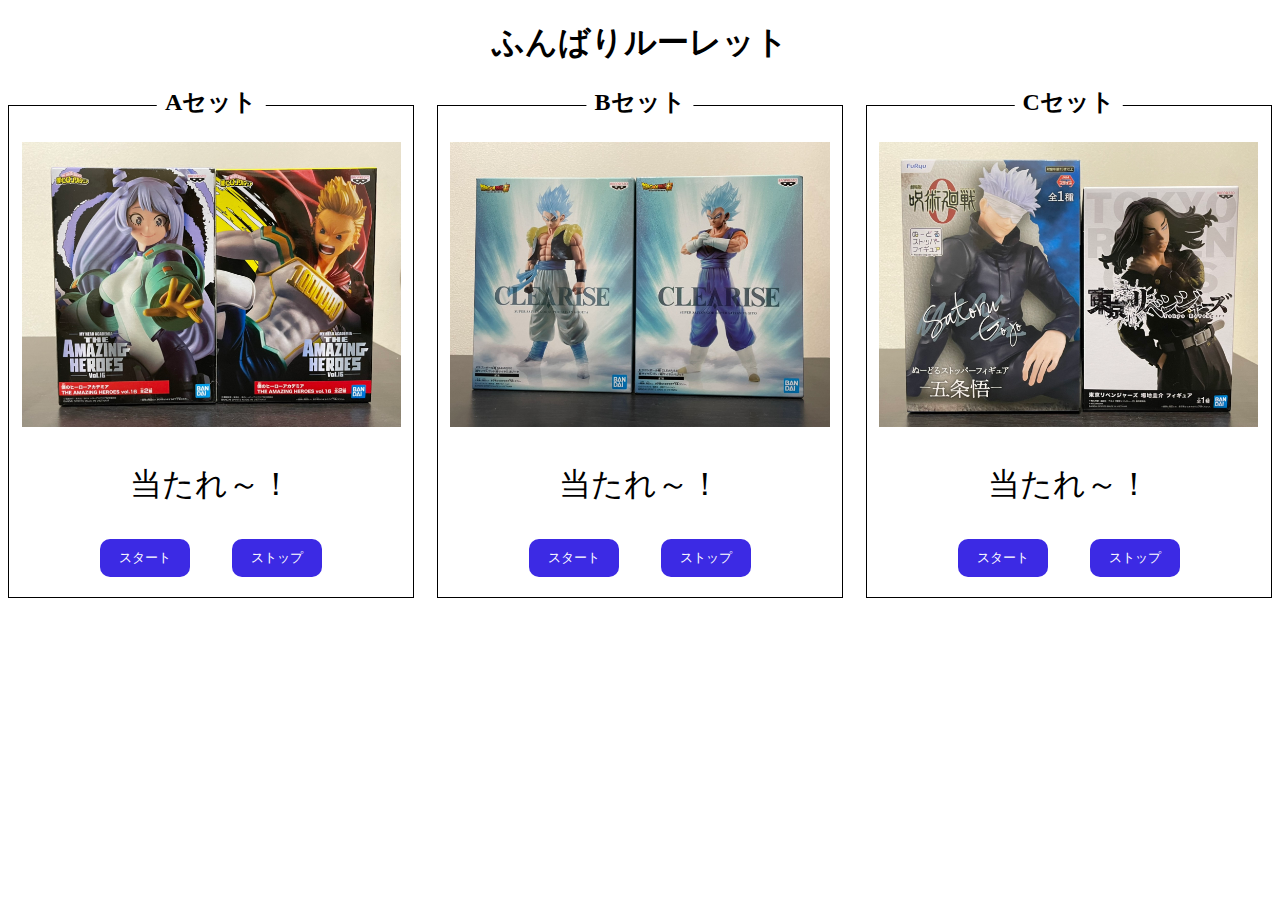
==== index.html @ 52d9656f "Add files via upload" ====
<!DOCTYPE html>
<html lang="ja">
<head>
    <meta charset="UTF-8">
    <meta http-equiv="X-UA-Compatible" content="IE=edge">
    <meta name="viewport" content="width=device-width, initial-scale=1.0">
    <title>ふんばりルーレット</title>
    <link rel="stylesheet" href="style.css">
</head>
<body>
<h1 class="title">ふんばりルーレット</h1>
<div class="set-container">
    <div class="set">
        <h2 class="set-title">Aセット</h2>
        <p><img src="img/A.jpg" alt="Aセット"></p>
        <div class="wapper">
            <div class="main">
                <div id="rouletteA">
                    <p id="winA" class="win">当たれ～！</p>
                </div>
                <div class="buttons">
                    <button class="start" id="startA" onClick="clickedStartA()">スタート</button>
                    <button id="stopA" onClick="clickedStopA()">ストップ</button>
                </div>
            </div>  
        </div>
    </div>
    
    <div class="set">
        <h2 class="set-title">Bセット</h2>
        <p><img src="img/B.jpg" alt="Bセット"></p>
        <div class="wapper">
            <div class="main">
                <div id="rouletteB">
                    <p id="winB" class="win">当たれ～！</p>
                </div>
                <div class="buttons">
                    <button class="start" id="startB" onClick="clickedStartB()">スタート</button>
                    <button id="stopB" onClick="clickedStopB()">ストップ</button>
                </div>
            </div>  
        </div>
    </div>
    
    <div class="set">
        <h2 class="set-title">Cセット</h2>
        <p><img src="img/C.jpg" alt="Cセット"></p>
        <div class="wapper">
            <div class="main">
                <div id="rouletteC">
                    <p id="winC" class="win">当たれ～！</p>
                </div>
                <div class="buttons">
                    <button class="start" id="startC" onClick="clickedStartC()">スタート</button>
                    <button id="stopC" onClick="clickedStopC()">ストップ</button>
                </div>
            </div>  
        </div>
    </div>
    
</div>

<script src="script.js"></script>
</body>
</html>
---- style.css ----
.set-container{
    display: flex;
    justify-content: space-between;
}
.set{
    width: 30%;
    border: 1px solid #000;
    text-align: center;
    position: relative;
    padding: 20px 1%;
}
.set-title{
    background: #fff;
    position: absolute;
    left: 50%;
    top: -40px;
    padding:0 2%;
    transform: translateX(-50%);
}
img{
    max-width: 100%;
}
.title{
    text-align: center;
    margin-bottom: 40px;
}
.win{
    font-size: 32px;
}
button{
    background-color: transparent;
    border: none;
    cursor: pointer;
    outline: none;
    padding: 0;
    appearance: none;
}

button{
    background: rgb(60, 42, 228);
    padding:10px 5%;
    border-radius: 10px;
    color: #fff;
}
.start{
    margin-right: 10%;
}

@media screen and (max-width:768px){
    .set-container{
        display: block;
    }
    .set{
        width: 80%;
        margin: 0 auto;
        margin-bottom: 80px;
    }
    
button{
    background: rgb(60, 42, 228);
    padding:20px 5%;
    width: 60%;
    border-radius: 10px;
    color: #fff;
    margin: 0 auto 20px;
    font-size: 20px;
}
.start{
    margin-right: 0;
}
}
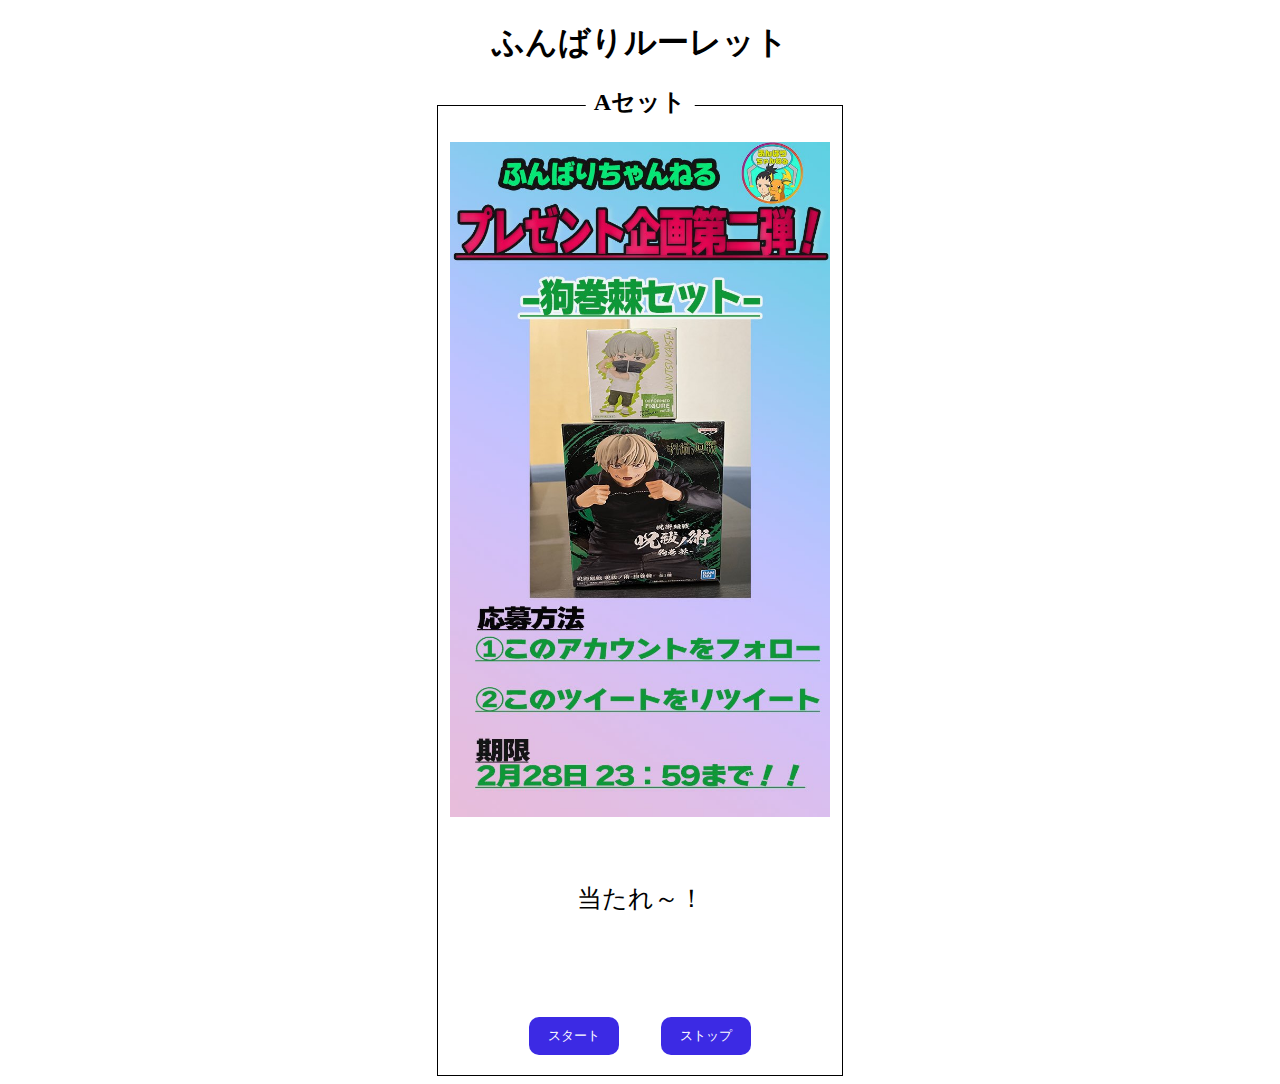
==== commit b17bd73f: "Add files via upload" ====
--- a/index.html
+++ b/index.html
@@ -13,10 +13,10 @@
 <div class="set-container">
     <div class="set">
         <h2 class="set-title">Aセット</h2>
-        <p><img src="img/A.jpg" alt="Aセット"></p>
+        <p><img src="img/toge.jpg" alt="Aセット"></p>
         <div class="wapper">
             <div class="main">
-                <div id="rouletteA">
+                <div id="rouletteA" class="roulette">
                     <p id="winA" class="win">当たれ～！</p>
                 </div>
                 <div class="buttons">
@@ -27,12 +27,12 @@
         </div>
     </div>
     
-    <div class="set">
+    <!-- <div class="set">
         <h2 class="set-title">Bセット</h2>
         <p><img src="img/B.jpg" alt="Bセット"></p>
         <div class="wapper">
             <div class="main">
-                <div id="rouletteB">
+                <div id="rouletteB" class="roulette">
                     <p id="winB" class="win">当たれ～！</p>
                 </div>
                 <div class="buttons">
@@ -48,7 +48,7 @@
         <p><img src="img/C.jpg" alt="Cセット"></p>
         <div class="wapper">
             <div class="main">
-                <div id="rouletteC">
+                <div id="rouletteC" class="roulette">
                     <p id="winC" class="win">当たれ～！</p>
                 </div>
                 <div class="buttons">
@@ -57,7 +57,7 @@
                 </div>
             </div>  
         </div>
-    </div>
+    </div> -->
     
 </div>
 
--- a/style.css
+++ b/style.css
@@ -1,6 +1,7 @@
 .set-container{
     display: flex;
-    justify-content: space-between;
+    /* justify-content: space-between; */
+    justify-content: center;
 }
 .set{
     width: 30%;
@@ -24,8 +25,12 @@
     text-align: center;
     margin-bottom: 40px;
 }
+.roulette{
+    padding-top: 20px;
+    height: 160px;
+}
 .win{
-    font-size: 32px;
+    font-size: 25px;
 }
 button{
     background-color: transparent;
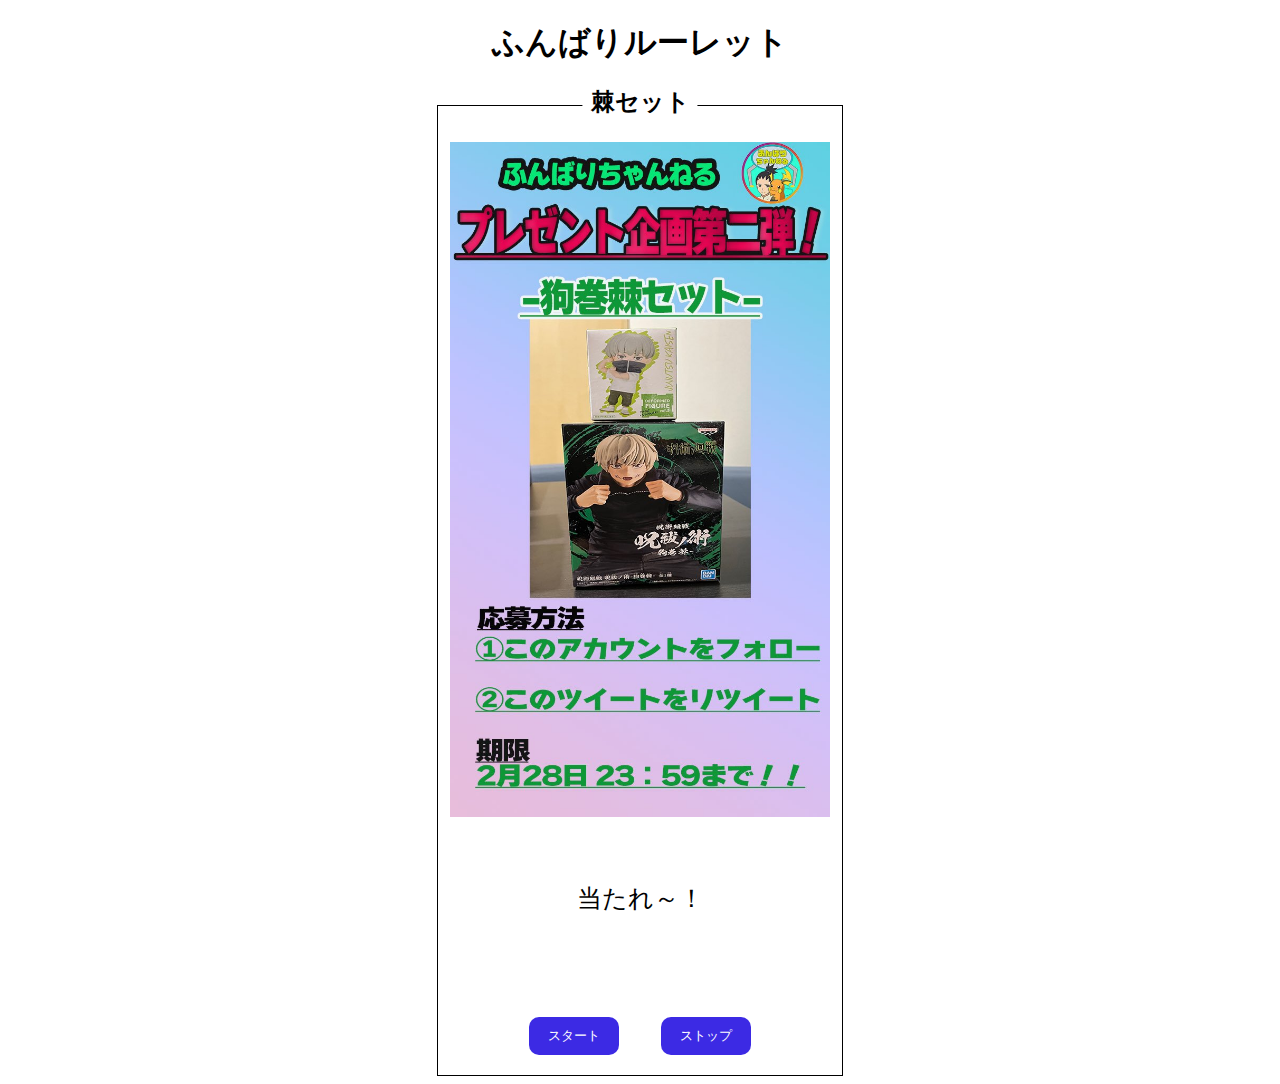
==== commit 9575dcda: "Update index.html" ====
--- a/index.html
+++ b/index.html
@@ -12,7 +12,7 @@
 <h1 class="title">ふんばりルーレット</h1>
 <div class="set-container">
     <div class="set">
-        <h2 class="set-title">Aセット</h2>
+        <h2 class="set-title">棘セット</h2>
         <p><img src="img/toge.jpg" alt="Aセット"></p>
         <div class="wapper">
             <div class="main">
